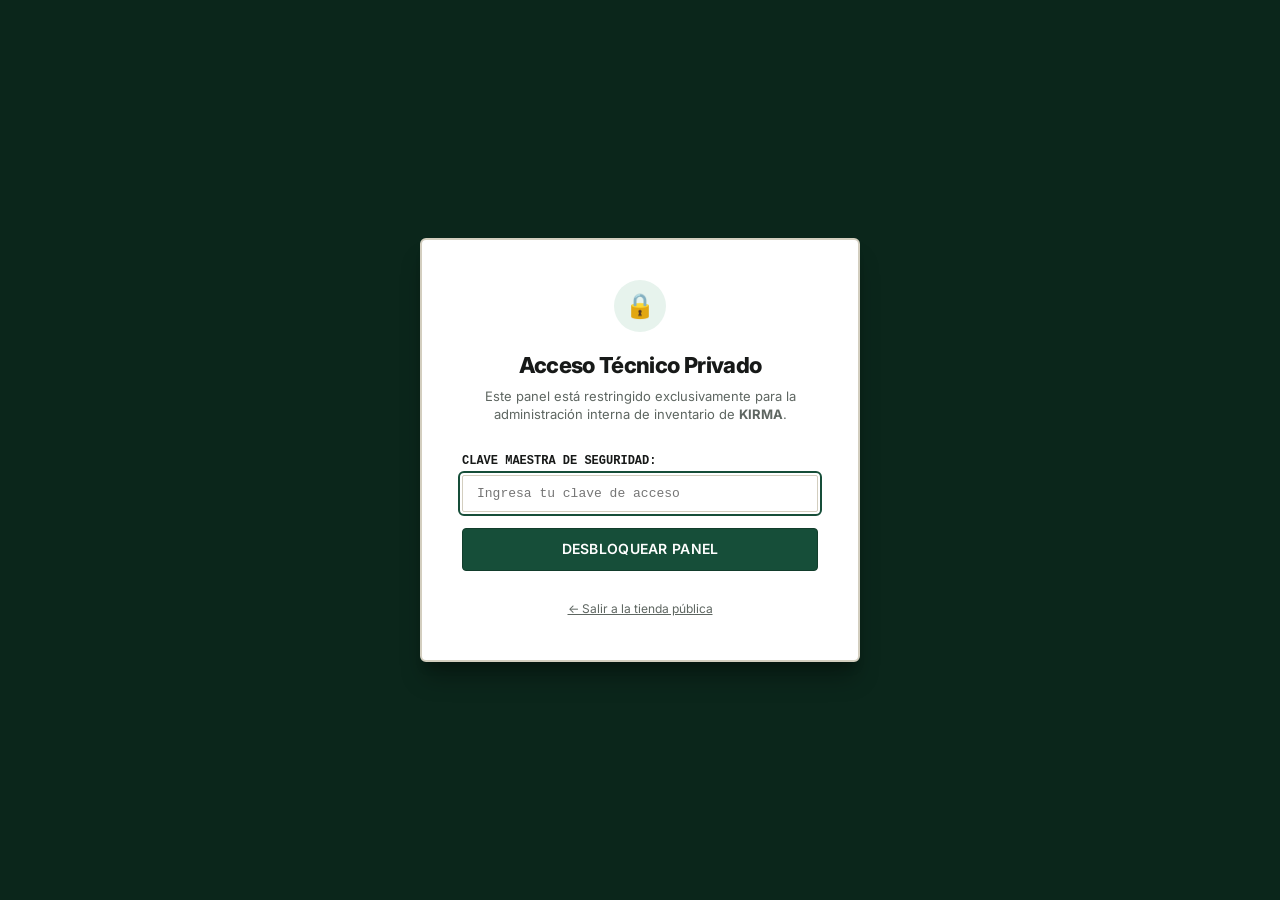
==== admin.html @ af5e5311 "Initial commit" ====
<!DOCTYPE html>
<html lang="es">
<head>
  <meta charset="UTF-8">
  <meta name="viewport" content="width=device-width, initial-scale=1.0">
  <title>KIRMA | Acceso Privado — Módulo de Administración</title>
  <meta name="robots" content="noindex, nofollow, noarchive, nosnippet">

  <!-- Hojas de Estilo Base y Admin -->
  <link rel="stylesheet" href="css/variables.css">
  <link rel="stylesheet" href="css/base.css">
  <link rel="stylesheet" href="css/components.css">
  <link rel="stylesheet" href="css/admin.css">

  <!-- Tipografía -->
  <link rel="preconnect" href="https://fonts.googleapis.com">
  <link rel="preconnect" href="https://fonts.gstatic.com" crossorigin>
  <link href="https://fonts.googleapis.com/css2?family=Inter:wght@400;500;600;700;800&family=Space+Mono:wght@400;700&display=swap" rel="stylesheet">
</head>
<body>

  <!-- BARRERA DE SEGURIDAD / LOGIN PRIVADO (BLOQUEA LA PANTALLA SI NO HAY SESIÓN) -->
  <div id="auth-gate-overlay" class="auth-overlay">
    <div class="auth-card">
      <div class="auth-lock-icon">🔒</div>
      <h1 class="auth-title">Acceso Técnico Privado</h1>
      <p class="auth-subtitle">
        Este panel está restringido exclusivamente para la administración interna de inventario de <strong>KIRMA</strong>.
      </p>

      <div id="auth-error-msg" class="auth-error">
        Contraseña incorrecta. Acceso no autorizado.
      </div>

      <form id="auth-form" class="auth-form" onsubmit="return false;">
        <div>
          <label class="input-label" for="admin-password-input">Clave Maestra de Seguridad:</label>
          <input type="password" id="admin-password-input" class="input-text" placeholder="Ingresa tu clave de acceso" autofocus autocomplete="current-password" required>
        </div>
        <button type="submit" class="btn btn-primary" id="btn-submit-auth" style="width: 100%;">
          DESBLOQUEAR PANEL
        </button>
        <div style="text-align: center; margin-top: 0.5rem;">
          <a href="index.html" style="font-size: 0.75rem; color: var(--kirma-text-muted); text-decoration: underline;">
            ← Salir a la tienda pública
          </a>
        </div>
      </form>
    </div>
  </div>

  <!-- CONTENIDO DEL PANEL ADMIN (OCULTO HASTA AUTENTICARSE) -->
  <div id="admin-app-container" style="display: none;">

    <!-- Header de Administración -->
    <header class="admin-header">
      <div class="container admin-nav-bar">
        <div style="display: flex; align-items: baseline; gap: 12px;">
          <span class="brand-logo" style="color: #ffffff;">KIRMA</span>
          <span class="admin-badge">PANEL TÉCNICO PRIVADO • LABORATORIO</span>
        </div>
        <div style="display: flex; gap: 0.75rem; align-items: center;">
          <button class="btn btn-secondary btn-sm" id="btn-change-pwd" style="background: rgba(255,255,255,0.1); color: #fff; border-color: rgba(255,255,255,0.25);">
            🔑 Cambiar Contraseña
          </button>
          <button class="btn btn-secondary btn-sm" id="btn-logout" style="background: #ef4444; color: #fff; border-color: #dc2626;">
            Cerrar Sesión ✕
          </button>
          <a href="index.html" class="btn btn-secondary btn-sm" style="background: rgba(255,255,255,0.1); color: #fff; border-color: rgba(255,255,255,0.25);">
            Ver Tienda ↗
          </a>
        </div>
      </div>
    </header>

    <main class="container admin-main">

      <!-- SECCIÓN 1: INGESTA CON IA DE LISTA EN JPG / TEXTO -->
      <section class="admin-card">
        <div class="admin-card-header">
          <div>
            <h2 class="admin-card-title">
              <span>📷</span> Ingesta y Análisis Inteligente de Listas en JPG / PNG
            </h2>
            <p style="color: var(--kirma-text-muted); font-size: 0.875rem; margin-top: 4px;">
              Sube o arrastra una fotografía de una lista de lotes, hoja de cálculo impresa o catálogo de proveedor. La IA leerá las columnas, extraerá especificaciones y generará las imágenes técnicas del equipo por referencia.
            </p>
          </div>
          <span class="badge badge-disponible">MOTOR ACTIVO</span>
        </div>

        <!-- Zona de Arrastre de Imagen -->
        <div class="dropzone-box" id="dropzone">
          <input type="file" id="file-input" accept="image/jpeg,image/png,image/webp" style="display: none;">
          <span class="dropzone-icon">📥</span>
          <p style="font-weight: 700; color: var(--kirma-text-main); margin-bottom: 4px;">
            Haz clic o arrastra aquí tu lista en JPG / PNG
          </p>
          <p style="font-size: 0.8125rem; color: var(--kirma-text-muted);">
            Soporta listas de inventario, facturas de lote y planillas de especificaciones
          </p>
        </div>

        <!-- Previsualización de la Imagen Cargada -->
        <div id="preview-wrapper" class="preview-container" style="display: none;">
          <div class="preview-image-box">
            <img id="image-preview" src="" alt="Vista previa de lista JPG">
          </div>
          <div style="flex-grow: 1;">
            <div style="font-family: var(--font-mono); font-size: 0.75rem; color: var(--kirma-green-700); font-weight: bold;">
              IMAGEN CARGADA CORRECTAMENTE
            </div>
            <p id="image-meta" style="font-size: 0.8125rem; color: var(--kirma-text-muted); margin-top: 4px;"></p>

            <!-- Configuración de API Key de Gemini opcional -->
            <div class="ai-config-grid">
              <div>
                <label class="input-label" for="gemini-api-key">API Key de Google Gemini (Opcional):</label>
                <input type="password" id="gemini-api-key" class="input-text" placeholder="AIzaSy... (para visión Gemini en vivo)">
                <span style="font-size: 0.6875rem; color: var(--kirma-text-muted); display: block; margin-top: 4px;">
                  Se guarda localmente en tu navegador. Si no tienes una, el sistema usará el motor de extracción estructurado integrado.
                </span>
              </div>
              <div>
                <label class="input-label">Modo de Procesamiento:</label>
                <select id="ai-mode" class="input-text" style="cursor: pointer;">
                  <option value="gemini">Gemini Multimodal Vision (Recomendado)</option>
                  <option value="local">Parser Estructurado de Hardware (Sin API Key)</option>
                </select>
                <span style="font-size: 0.6875rem; color: var(--kirma-text-muted); display: block; margin-top: 4px;">
                  Puedes cambiar el modo si deseas procesar sin conexión a la API.
                </span>
              </div>
            </div>

            <div style="margin-top: 1rem; display: flex; gap: 0.75rem; align-items: center;">
              <button class="btn btn-primary" id="btn-process-image">
                ⚡ Analizar Lista y Extraer Equipos
              </button>
              <button class="btn btn-secondary" id="btn-remove-image">
                Cambiar Imagen
              </button>
            </div>

            <!-- Indicador de Estado -->
            <div id="processing-status" style="display: none;"></div>
          </div>
        </div>

        <!-- O pegar texto manualmente si ya se tiene transcrito -->
        <details style="margin-top: 1.5rem; border-top: 1px dashed var(--kirma-border-main); padding-top: 1rem;">
          <summary style="font-family: var(--font-mono); font-size: 0.8125rem; color: var(--kirma-text-muted); cursor: pointer;">
            ¿Prefieres pegar la lista como texto o tabla? Haz clic aquí
          </summary>
          <div style="margin-top: 0.75rem;">
            <textarea id="manual-text-input" class="input-text" rows="5" placeholder="Ejemplo:
Dell Latitude 5420 / i5-1135G7 / 16GB / 512 SSD / 14 FHD / $1.890.000 / Grado A
Lenovo ThinkPad T14 / Ryzen 5 PRO / 16GB / 512 SSD / 14 FHD / $2.150.000 / Grado A"></textarea>
            <button class="btn btn-secondary btn-sm" id="btn-process-text" style="margin-top: 0.5rem;">
              Analizar Texto Pegado
            </button>
          </div>
        </details>
      </section>

      <!-- SECCIÓN 2: TABLA DE REVISIÓN (STAGING) Y GENERACIÓN VISUAL -->
      <section class="admin-card" id="staging-section" style="display: none;">
        <div class="admin-card-header">
          <div>
            <h2 class="admin-card-title">
              <span>🛠️</span> Equipos Detectados para Revisión y Generación Visual
            </h2>
            <p style="color: var(--kirma-text-muted); font-size: 0.875rem; margin-top: 4px;">
              Revisa o edita los datos extraídos de la JPG. El sistema ya ha generado los diagramas técnicos en 4 vistas correspondientes a cada referencia.
            </p>
          </div>
          <div style="display: flex; gap: 0.5rem;">
            <button class="btn btn-secondary btn-sm" id="btn-add-manual-row">+ Agregar Fila Manual</button>
          </div>
        </div>

        <div class="staging-table-container">
          <table class="staging-table">
            <thead>
              <tr>
                <th style="width: 70px;">VISTA</th>
                <th style="width: 100px;">TAG</th>
                <th style="width: 90px;">MARCA</th>
                <th style="width: 140px;">MODELO</th>
                <th style="width: 150px;">PROCESADOR</th>
                <th style="width: 90px;">RAM</th>
                <th style="width: 100px;">DISCO</th>
                <th style="width: 110px;">PANTALLA</th>
                <th style="width: 120px;">PRECIO COP</th>
                <th style="width: 100px;">ESTADO</th>
                <th style="width: 80px;">BATERÍA</th>
                <th style="width: 40px;"></th>
              </tr>
            </thead>
            <tbody id="staging-tbody">
              <!-- Filas generadas dinámicamente -->
            </tbody>
          </table>
        </div>

        <!-- Barra de Acciones de Publicación -->
        <div style="margin-top: 1.5rem; padding-top: 1.25rem; border-top: 1px solid var(--kirma-border-subtle); display: flex; justify-content: space-between; align-items: center; flex-wrap: wrap; gap: 1rem;">
          <div style="font-family: var(--font-mono); font-size: 0.8125rem; color: var(--kirma-text-muted);">
            <span id="staging-count">0</span> equipos listos para ingresar al catálogo.
          </div>
          <div style="display: flex; gap: 0.75rem;">
            <button class="btn btn-secondary" id="btn-download-code">
              💾 Descargar inventory.js Actualizado
            </button>
            <button class="btn btn-primary" id="btn-publish-live">
              🚀 APROBAR Y PUBLICAR AL CATÁLOGO EN VIVO
            </button>
          </div>
        </div>
      </section>

      <!-- SECCIÓN 3: GESTIÓN DEL CATÁLOGO ACTUALMENTE ACTIVO -->
      <section class="admin-card">
        <div class="admin-card-header">
          <div>
            <h2 class="admin-card-title">
              <span>📦</span> Inventario Activo en Tienda
            </h2>
            <p style="color: var(--kirma-text-muted); font-size: 0.875rem; margin-top: 4px;">
              Consulta las unidades actualmente visibles para tus clientes en Armenia, Quindío y toda Colombia.
            </p>
          </div>
          <button class="btn btn-secondary btn-sm" id="btn-reset-to-defaults" style="color: #ef4444; border-color: #fca5a5;">
            Restablecer al Catálogo Base
          </button>
        </div>

        <div id="live-inventory-container" class="staging-table-container">
          <!-- Renderizado dinámicamente -->
        </div>
      </section>

    </main>

  </div>

  <!-- MODAL: CAMBIAR CONTRASEÑA MAESTRA -->
  <div class="modal-backdrop" id="pwd-change-modal" role="dialog" aria-modal="true" aria-labelledby="modal-pwd-title">
    <div class="modal-dialog" style="max-width: 440px;">
      <button class="modal-close-btn" id="btn-close-pwd-modal" aria-label="Cerrar modal">✕</button>
      <div style="padding: 1.5rem;">
        <h3 id="modal-pwd-title" style="font-size: 1.25rem; font-weight: 800; margin-bottom: 0.5rem;">Cambiar Clave Maestra</h3>
        <p style="font-size: 0.8125rem; color: var(--kirma-text-muted); margin-bottom: 1.25rem;">
          Define una nueva contraseña segura para el acceso al laboratorio administrativo.
        </p>

        <form id="change-pwd-form" onsubmit="return false;">
          <div style="margin-bottom: 1rem;">
            <label class="input-label" for="new-pwd-input">Nueva Contraseña:</label>
            <input type="password" id="new-pwd-input" class="input-text" placeholder="Mínimo 6 caracteres" required>
          </div>
          <div style="margin-bottom: 1.5rem;">
            <label class="input-label" for="confirm-pwd-input">Confirmar Nueva Contraseña:</label>
            <input type="password" id="confirm-pwd-input" class="input-text" placeholder="Repite la contraseña" required>
          </div>
          <button type="submit" class="btn btn-primary" id="btn-save-new-pwd" style="width: 100%;">
            GUARDAR NUEVA CONTRASEÑA
          </button>
        </form>
      </div>
    </div>
  </div>

  <!-- Script Modular del Módulo Admin con Seguridad Criptográfica -->
  <script type="module" src="js/admin.js"></script>
</body>
</html>
---- css/variables.css ----
/**
 * KIRMA — Tecnología que renace.
 * Sistema de Variables de Diseño (Design Tokens).
 * Paleta sobria: Verde KIRMA, Marrón/Tierra, Blanco/Crema, Carbón.
 */

:root {
  /* Verde KIRMA (Identidad, acentos y señalización clave) */
  --kirma-green-900: #0b261b;
  --kirma-green-800: #123d2c;
  --kirma-green-700: #164e39; /* Verde KIRMA Principal */
  --kirma-green-600: #1f6b4e;
  --kirma-green-500: #2a8a65;
  --kirma-green-400: #42a980;
  --kirma-green-100: #e7f3ed;
  --kirma-green-50:  #f2f8f5;

  /* Marrón / Tierra (Durabilidad, materia, tags de inventario) */
  --kirma-earth-900: #3b2413;
  --kirma-earth-800: #52331b;
  --kirma-earth-700: #6e4626; /* Tierra KIRMA */
  --kirma-earth-600: #8b5b33;
  --kirma-earth-500: #ab7345;
  --kirma-earth-100: #f4ece4;
  --kirma-earth-50:  #faf6f2;

  /* Blanco / Crema (Fondos principales y texturas de papel técnico) */
  --kirma-bg-main:    #fbfbfa; /* Blanco roto editorial */
  --kirma-bg-surface: #ffffff; /* Blanco puro para tarjetas */
  --kirma-bg-cream:   #f4f1ea; /* Crema suave para bloques */
  --kirma-bg-subtle:  #eae6dc; /* Crema más oscuro para contraste */

  /* Carbón / Negro Suave (Texto legible y contraste) */
  --kirma-text-main:   #171918; /* Carbón profundo */
  --kirma-text-body:   #2e3330; /* Texto de párrafo descansado */
  --kirma-text-muted:  #5e6661; /* Texto secundario */
  --kirma-text-subtle: #87918b; /* Placeholders y anotaciones */

  /* Bordes y Líneas Técnicas */
  --kirma-border-subtle: #e5e1d7;
  --kirma-border-main:   #d3cebf;
  --kirma-border-dark:   #9ea39d;
  --kirma-border-green:  #164e39;

  /* WhatsApp Oficial */
  --color-whatsapp: #25d366;
  --color-whatsapp-dark: #128c7e;
  --color-whatsapp-hover: #1ebd5a;

  /* Tipografías */
  --font-sans: "Inter", -apple-system, BlinkMacSystemFont, "Segoe UI", Roboto, "Helvetica Neue", Arial, sans-serif;
  --font-mono: "SF Mono", "Cascadia Code", "Roboto Mono", "Courier New", monospace;
  --font-editorial: "Newsreader", "Charter", "Georgia", serif;

  /* Sombras sobrias y sutiles (sin excesos) */
  --shadow-sm: 0 1px 2px rgba(23, 25, 24, 0.04), 0 1px 3px rgba(23, 25, 24, 0.06);
  --shadow-md: 0 4px 6px -1px rgba(23, 25, 24, 0.06), 0 2px 4px -1px rgba(23, 25, 24, 0.04);
  --shadow-lg: 0 10px 15px -3px rgba(23, 25, 24, 0.08), 0 4px 6px -2px rgba(23, 25, 24, 0.04);

  /* Radios de borde (sobrios, industriales, nada hiper-redondeado) */
  --radius-xs: 2px;
  --radius-sm: 4px;
  --radius-md: 6px;
  --radius-lg: 8px;

  /* Transiciones precisas */
  --transition-fast: 150ms cubic-bezier(0.4, 0, 0.2, 1);
  --transition-normal: 250ms cubic-bezier(0.4, 0, 0.2, 1);
}
---- css/base.css ----
/**
 * KIRMA — Estilos Base y Tipografía Editorial.
 */

*, *::before, *::after {
  box-sizing: border-box;
  margin: 0;
  padding: 0;
}

html {
  font-size: 16px;
  scroll-behavior: smooth;
  text-rendering: optimizeLegibility;
  -webkit-font-smoothing: antialiased;
  -moz-osx-font-smoothing: grayscale;
}

body {
  font-family: var(--font-sans);
  color: var(--kirma-text-body);
  background-color: var(--kirma-bg-main);
  line-height: 1.6;
  min-height: 100vh;
  display: flex;
  flex-direction: column;
}

/* Enlace de accesibilidad para saltar al contenido principal */
.skip-to-content {
  position: absolute;
  top: -40px;
  left: 20px;
  background: var(--kirma-green-700);
  color: #ffffff;
  padding: 8px 16px;
  z-index: 9999;
  text-decoration: none;
  font-weight: 600;
  font-size: 0.875rem;
  border-radius: var(--radius-sm);
  transition: top var(--transition-fast);
}

.skip-to-content:focus {
  top: 10px;
  outline: 3px solid var(--kirma-earth-500);
}

/* Tipografía de Encabezados */
h1, h2, h3, h4, h5, h6 {
  color: var(--kirma-text-main);
  font-weight: 700;
  line-height: 1.25;
  letter-spacing: -0.02em;
}

h1 {
  font-size: 2.5rem;
  font-weight: 800;
  letter-spacing: -0.03em;
}

h2 {
  font-size: 1.875rem;
  font-weight: 700;
  margin-bottom: 0.75rem;
}

h3 {
  font-size: 1.375rem;
  font-weight: 600;
  margin-bottom: 0.5rem;
}

p {
  margin-bottom: 1rem;
}

p:last-child {
  margin-bottom: 0;
}

a {
  color: var(--kirma-green-700);
  text-decoration: none;
  transition: color var(--transition-fast);
}

a:hover {
  color: var(--kirma-green-500);
}

a:focus-visible, button:focus-visible, input:focus-visible, select:focus-visible, textarea:focus-visible {
  outline: 2px solid var(--kirma-green-700);
  outline-offset: 2px;
}

img, svg {
  display: block;
  max-width: 100%;
}

/* Contenedores */
.container {
  width: 100%;
  max-width: 1240px;
  margin-left: auto;
  margin-right: auto;
  padding-left: 1.5rem;
  padding-right: 1.5rem;
}

.container-narrow {
  max-width: 960px;
}

.container-tight {
  max-width: 760px;
}

/* Utilidades Tipográficas y Tags Técnicos */
.font-mono {
  font-family: var(--font-mono);
}

.tag-label {
  font-family: var(--font-mono);
  font-size: 0.75rem;
  text-transform: uppercase;
  letter-spacing: 0.08em;
  font-weight: 600;
  color: var(--kirma-text-muted);
}

.section-tag {
  display: inline-flex;
  align-items: center;
  gap: 6px;
  background-color: var(--kirma-bg-cream);
  color: var(--kirma-earth-800);
  border: 1px solid var(--kirma-border-main);
  padding: 4px 10px;
  font-family: var(--font-mono);
  font-size: 0.75rem;
  font-weight: 600;
  letter-spacing: 0.06em;
  text-transform: uppercase;
  border-radius: var(--radius-xs);
  margin-bottom: 1rem;
}

.section-tag::before {
  content: "";
  display: inline-block;
  width: 6px;
  height: 6px;
  background-color: var(--kirma-green-700);
  border-radius: 50%;
}

.section-header {
  margin-bottom: 2.5rem;
}

.section-subtitle {
  font-size: 1.125rem;
  color: var(--kirma-text-muted);
  max-width: 680px;
  line-height: 1.5;
}
---- css/components.css ----
/**
 * KIRMA — Componentes de Diseño.
 * Botones, Ficha KIRMA, Kirma Check, Badges, Modales y Comparador.
 */

/* Botones Principales */
.btn {
  display: inline-flex;
  align-items: center;
  justify-content: center;
  gap: 8px;
  padding: 0.75rem 1.5rem;
  font-family: var(--font-sans);
  font-size: 0.875rem;
  font-weight: 600;
  letter-spacing: 0.02em;
  text-transform: uppercase;
  border-radius: var(--radius-sm);
  cursor: pointer;
  border: 1px solid transparent;
  transition: all var(--transition-fast);
  text-decoration: none;
  line-height: 1.2;
}

.btn-sm {
  padding: 0.5rem 1rem;
  font-size: 0.8125rem;
}

.btn-lg {
  padding: 0.875rem 2rem;
  font-size: 0.9375rem;
}

.btn-primary {
  background-color: var(--kirma-green-700);
  color: #ffffff;
  border-color: var(--kirma-green-800);
}

.btn-primary:hover {
  background-color: var(--kirma-green-600);
  color: #ffffff;
}

.btn-secondary {
  background-color: var(--kirma-bg-surface);
  color: var(--kirma-text-main);
  border-color: var(--kirma-border-main);
}

.btn-secondary:hover {
  background-color: var(--kirma-bg-cream);
  border-color: var(--kirma-border-dark);
}

.btn-earth {
  background-color: var(--kirma-earth-700);
  color: #ffffff;
  border-color: var(--kirma-earth-800);
}

.btn-earth:hover {
  background-color: var(--kirma-earth-600);
  color: #ffffff;
}

.btn-whatsapp {
  background-color: var(--color-whatsapp);
  color: #0b261b;
  border-color: rgba(0, 0, 0, 0.1);
  font-weight: 700;
}

.btn-whatsapp:hover {
  background-color: var(--color-whatsapp-hover);
  color: #0b261b;
  box-shadow: 0 4px 12px rgba(37, 211, 102, 0.25);
}

/* Badges de Disponibilidad y Estado */
.badge {
  display: inline-flex;
  align-items: center;
  gap: 5px;
  padding: 3px 8px;
  font-family: var(--font-mono);
  font-size: 0.6875rem;
  font-weight: 700;
  letter-spacing: 0.04em;
  text-transform: uppercase;
  border-radius: var(--radius-xs);
  border: 1px solid transparent;
}

.badge-disponible {
  background-color: var(--kirma-green-100);
  color: var(--kirma-green-800);
  border-color: rgba(22, 78, 57, 0.2);
}

.badge-disponible::before {
  content: "";
  display: inline-block;
  width: 6px;
  height: 6px;
  background-color: var(--kirma-green-600);
  border-radius: 50%;
}

.badge-ultimas {
  background-color: #fef3c7;
  color: #92400e;
  border-color: #fde68a;
}

.badge-ultimas::before {
  content: "";
  display: inline-block;
  width: 6px;
  height: 6px;
  background-color: #d97706;
  border-radius: 50%;
}

.badge-agotado {
  background-color: #f3f4f6;
  color: #4b5563;
  border-color: #e5e7eb;
}

.badge-grado {
  background-color: var(--kirma-bg-cream);
  color: var(--kirma-earth-800);
  border-color: var(--kirma-border-main);
  font-weight: 600;
}

/* Asset Tag Nomenclador */
.asset-tag {
  font-family: var(--font-mono);
  font-size: 0.8125rem;
  font-weight: 700;
  letter-spacing: 0.08em;
  color: var(--kirma-green-700);
  background-color: var(--kirma-green-50);
  border: 1px dashed var(--kirma-green-700);
  padding: 3px 8px;
  border-radius: var(--radius-xs);
  display: inline-flex;
  align-items: center;
  gap: 6px;
}

/* Tarjeta de Producto en Catálogo */
.product-card {
  background: var(--kirma-bg-surface);
  border: 1px solid var(--kirma-border-subtle);
  border-radius: var(--radius-md);
  overflow: hidden;
  display: flex;
  flex-direction: column;
  transition: border-color var(--transition-fast), box-shadow var(--transition-fast);
  position: relative;
}

.product-card:hover {
  border-color: var(--kirma-border-dark);
  box-shadow: var(--shadow-md);
}

.product-card-header {
  padding: 1rem 1.25rem;
  border-bottom: 1px solid var(--kirma-border-subtle);
  background: var(--kirma-bg-main);
  display: flex;
  justify-content: space-between;
  align-items: center;
}

.product-card-visual {
  padding: 1.5rem;
  background: #fdfdfc;
  display: flex;
  align-items: center;
  justify-content: center;
  min-height: 200px;
  border-bottom: 1px solid var(--kirma-border-subtle);
  position: relative;
}

.product-card-visual img,
.product-card-visual svg {
  max-height: 160px;
  width: auto;
  object-fit: contain;
}

.product-card-body {
  padding: 1.25rem;
  display: flex;
  flex-direction: column;
  flex-grow: 1;
}

.product-card-title {
  font-size: 1.25rem;
  font-weight: 700;
  color: var(--kirma-text-main);
  margin-bottom: 0.25rem;
}

.product-card-subtitle {
  font-family: var(--font-mono);
  font-size: 0.75rem;
  color: var(--kirma-text-muted);
  margin-bottom: 1rem;
}

/* Grilla de Especificaciones en Tarjeta */
.specs-grid {
  display: grid;
  grid-template-columns: repeat(2, 1fr);
  gap: 0.5rem;
  background: var(--kirma-bg-cream);
  padding: 0.875rem;
  border-radius: var(--radius-sm);
  border: 1px solid var(--kirma-border-subtle);
  margin-bottom: 1rem;
}

.spec-item {
  display: flex;
  flex-direction: column;
}

.spec-key {
  font-family: var(--font-mono);
  font-size: 0.6875rem;
  text-transform: uppercase;
  color: var(--kirma-text-muted);
  letter-spacing: 0.04em;
}

.spec-val {
  font-size: 0.8125rem;
  font-weight: 600;
  color: var(--kirma-text-main);
}

.product-card-condition {
  font-size: 0.8125rem;
  color: var(--kirma-text-muted);
  line-height: 1.4;
  margin-bottom: 1rem;
  background: var(--kirma-bg-main);
  padding: 0.625rem 0.75rem;
  border-left: 2px solid var(--kirma-earth-600);
  border-radius: 0 var(--radius-xs) var(--radius-xs) 0;
}

.product-card-pricing {
  margin-top: auto;
  padding-top: 1rem;
  border-top: 1px solid var(--kirma-border-subtle);
  display: flex;
  align-items: baseline;
  justify-content: space-between;
  margin-bottom: 1rem;
}

.price-label {
  font-family: var(--font-mono);
  font-size: 0.6875rem;
  text-transform: uppercase;
  color: var(--kirma-text-muted);
}

.price-amount {
  font-size: 1.5rem;
  font-weight: 800;
  color: var(--kirma-text-main);
  font-feature-settings: "tnum";
}

.product-card-actions {
  display: grid;
  grid-template-columns: 1fr auto;
  gap: 0.5rem;
}

/* Botón Comparar Checkbox en Tarjeta */
.btn-compare-toggle {
  background: var(--kirma-bg-main);
  border: 1px solid var(--kirma-border-main);
  padding: 0.625rem;
  border-radius: var(--radius-sm);
  cursor: pointer;
  display: flex;
  align-items: center;
  justify-content: center;
  color: var(--kirma-text-muted);
  transition: all var(--transition-fast);
}

.btn-compare-toggle:hover {
  background: var(--kirma-bg-cream);
  color: var(--kirma-text-main);
}

.btn-compare-toggle.active {
  background: var(--kirma-green-100);
  border-color: var(--kirma-green-700);
  color: var(--kirma-green-700);
}

/* Componente Destacado: FICHA KIRMA (Asset Card) */
.ficha-kirma-container {
  background: var(--kirma-bg-surface);
  border: 2px solid var(--kirma-border-main);
  border-radius: var(--radius-md);
  position: relative;
  overflow: hidden;
}

.ficha-header-bar {
  background: var(--kirma-green-900);
  color: #ffffff;
  padding: 1rem 1.5rem;
  display: flex;
  justify-content: space-between;
  align-items: center;
  border-bottom: 2px solid var(--kirma-green-700);
}

.ficha-brand-tag {
  font-family: var(--font-mono);
  font-size: 0.875rem;
  font-weight: 700;
  letter-spacing: 0.1em;
  color: var(--kirma-green-400);
}

.ficha-title-block {
  padding: 1.5rem;
  background: var(--kirma-bg-main);
  border-bottom: 1px solid var(--kirma-border-main);
}

.ficha-model {
  font-size: 1.75rem;
  font-weight: 800;
  color: var(--kirma-text-main);
  margin-bottom: 0.25rem;
}

.ficha-meta {
  display: flex;
  flex-wrap: wrap;
  gap: 1rem;
  font-family: var(--font-mono);
  font-size: 0.8125rem;
  color: var(--kirma-text-muted);
}

/* Componente KIRMA CHECK */
.kirma-check-box {
  background: var(--kirma-bg-surface);
  border: 1px solid var(--kirma-border-main);
  border-radius: var(--radius-sm);
  padding: 1.25rem;
  margin-top: 1.5rem;
}

.kirma-check-header {
  display: flex;
  align-items: center;
  justify-content: space-between;
  margin-bottom: 1rem;
  padding-bottom: 0.5rem;
  border-bottom: 1px dashed var(--kirma-border-main);
}

.kirma-check-title {
  font-family: var(--font-mono);
  font-size: 0.875rem;
  font-weight: 700;
  letter-spacing: 0.06em;
  color: var(--kirma-green-700);
  display: flex;
  align-items: center;
  gap: 6px;
}

.kirma-check-disclaimer {
  font-size: 0.75rem;
  color: var(--kirma-text-muted);
  font-style: italic;
}

.kirma-check-grid {
  display: grid;
  grid-template-columns: repeat(auto-fit, minmax(280px, 1fr));
  gap: 0.75rem;
}

.check-item {
  display: flex;
  align-items: flex-start;
  gap: 8px;
  background: var(--kirma-bg-main);
  padding: 0.5rem 0.75rem;
  border-radius: var(--radius-xs);
  border: 1px solid var(--kirma-border-subtle);
  font-size: 0.8125rem;
}

.check-icon {
  color: var(--kirma-green-600);
  font-weight: 800;
  font-size: 0.875rem;
  flex-shrink: 0;
  margin-top: 1px;
}

.check-text strong {
  color: var(--kirma-text-main);
  display: block;
}

.check-text span {
  color: var(--kirma-text-muted);
  font-size: 0.75rem;
}

/* Modal y Drawers */
.modal-backdrop {
  position: fixed;
  top: 0;
  left: 0;
  width: 100vw;
  height: 100vh;
  background: rgba(17, 25, 21, 0.6);
  backdrop-filter: blur(2px);
  z-index: 9000;
  display: flex;
  align-items: center;
  justify-content: center;
  padding: 1.5rem;
  opacity: 0;
  pointer-events: none;
  transition: opacity var(--transition-fast);
}

.modal-backdrop.open {
  opacity: 1;
  pointer-events: auto;
}

.modal-dialog {
  background: var(--kirma-bg-surface);
  border: 1px solid var(--kirma-border-main);
  border-radius: var(--radius-md);
  width: 100%;
  max-width: 900px;
  max-height: 90vh;
  overflow-y: auto;
  box-shadow: var(--shadow-lg);
  transform: translateY(12px);
  transition: transform var(--transition-fast);
  position: relative;
}

.modal-backdrop.open .modal-dialog {
  transform: translateY(0);
}

.modal-close-btn {
  position: absolute;
  top: 1rem;
  right: 1rem;
  width: 32px;
  height: 32px;
  border-radius: 50%;
  border: 1px solid var(--kirma-border-main);
  background: var(--kirma-bg-surface);
  display: flex;
  align-items: center;
  justify-content: center;
  cursor: pointer;
  font-weight: 700;
  color: var(--kirma-text-muted);
  transition: all var(--transition-fast);
  z-index: 10;
}

.modal-close-btn:hover {
  background: var(--kirma-bg-cream);
  color: var(--kirma-text-main);
}

/* Barra Flotante de Comparación */
.compare-drawer {
  position: fixed;
  bottom: 0;
  left: 0;
  width: 100%;
  background: var(--kirma-green-900);
  color: #ffffff;
  padding: 0.875rem 1.5rem;
  box-shadow: 0 -4px 16px rgba(0, 0, 0, 0.15);
  z-index: 8000;
  display: flex;
  align-items: center;
  justify-content: space-between;
  transform: translateY(100%);
  transition: transform var(--transition-normal);
}

.compare-drawer.visible {
  transform: translateY(0);
}

.compare-drawer-content {
  display: flex;
  align-items: center;
  gap: 1.5rem;
}

.compare-slots {
  display: flex;
  gap: 0.75rem;
}

.compare-chip {
  background: rgba(255, 255, 255, 0.1);
  border: 1px solid rgba(255, 255, 255, 0.2);
  padding: 4px 10px;
  border-radius: var(--radius-sm);
  font-family: var(--font-mono);
  font-size: 0.75rem;
  display: flex;
  align-items: center;
  gap: 6px;
}

.compare-chip-remove {
  cursor: pointer;
  opacity: 0.7;
  font-weight: bold;
}

.compare-chip-remove:hover {
  opacity: 1;
}

/* Acordeón de FAQ */
.faq-accordion {
  border: 1px solid var(--kirma-border-main);
  border-radius: var(--radius-md);
  overflow: hidden;
  background: var(--kirma-bg-surface);
}

.faq-item {
  border-bottom: 1px solid var(--kirma-border-subtle);
}

.faq-item:last-child {
  border-bottom: none;
}

.faq-trigger {
  width: 100%;
  text-align: left;
  padding: 1.25rem 1.5rem;
  background: transparent;
  border: none;
  font-family: var(--font-sans);
  font-size: 1.0625rem;
  font-weight: 600;
  color: var(--kirma-text-main);
  display: flex;
  justify-content: space-between;
  align-items: center;
  cursor: pointer;
  transition: background-color var(--transition-fast);
}

.faq-trigger:hover {
  background-color: var(--kirma-bg-main);
}

.faq-icon {
  font-family: var(--font-mono);
  font-size: 1.25rem;
  color: var(--kirma-green-700);
  transition: transform var(--transition-fast);
}

.faq-item.open .faq-icon {
  transform: rotate(45deg);
}

.faq-content {
  padding: 0 1.5rem 1.25rem 1.5rem;
  color: var(--kirma-text-body);
  font-size: 0.9375rem;
  line-height: 1.6;
  display: none;
}

.faq-item.open .faq-content {
  display: block;
}
---- css/admin.css ----
/**
 * KIRMA — Estilos para el Módulo de Administración con IA.
 * Estética sobria, técnica y de laboratorio.
 */

.admin-header {
  background: var(--kirma-green-900);
  color: #ffffff;
  padding: 1rem 0;
  border-bottom: 2px solid var(--kirma-green-700);
}

.admin-nav-bar {
  display: flex;
  justify-content: space-between;
  align-items: center;
}

.admin-badge {
  background: var(--kirma-green-700);
  color: #a7f3d0;
  font-family: var(--font-mono);
  font-size: 0.75rem;
  font-weight: 700;
  padding: 3px 8px;
  border-radius: var(--radius-xs);
  letter-spacing: 0.08em;
  text-transform: uppercase;
}

.admin-main {
  padding: 2.5rem 0;
}

.admin-card {
  background: var(--kirma-bg-surface);
  border: 1px solid var(--kirma-border-main);
  border-radius: var(--radius-md);
  padding: 1.75rem;
  margin-bottom: 2rem;
  box-shadow: var(--shadow-sm);
}

.admin-card-header {
  display: flex;
  justify-content: space-between;
  align-items: flex-start;
  margin-bottom: 1.25rem;
  padding-bottom: 0.75rem;
  border-bottom: 1px solid var(--kirma-border-subtle);
}

.admin-card-title {
  font-size: 1.25rem;
  font-weight: 800;
  color: var(--kirma-text-main);
  display: flex;
  align-items: center;
  gap: 8px;
}

/* Zona de Arrastre Drag & Drop */
.dropzone-box {
  border: 2px dashed var(--kirma-border-main);
  background: var(--kirma-bg-main);
  border-radius: var(--radius-sm);
  padding: 2.5rem 1.5rem;
  text-align: center;
  cursor: pointer;
  transition: all var(--transition-fast);
  position: relative;
}

.dropzone-box:hover, .dropzone-box.dragover {
  border-color: var(--kirma-green-700);
  background: var(--kirma-green-50);
}

.dropzone-icon {
  font-size: 2.5rem;
  margin-bottom: 0.75rem;
  display: block;
}

.preview-container {
  display: flex;
  gap: 1.5rem;
  margin-top: 1.5rem;
  align-items: flex-start;
}

.preview-image-box {
  max-width: 400px;
  border: 1px solid var(--kirma-border-main);
  border-radius: var(--radius-sm);
  overflow: hidden;
  background: #000;
}

.preview-image-box img {
  width: 100%;
  height: auto;
  display: block;
}

/* Controles de Configuración de IA */
.ai-config-grid {
  display: grid;
  grid-template-columns: 1fr 1fr;
  gap: 1.25rem;
  margin-top: 1.25rem;
  padding: 1.25rem;
  background: var(--kirma-bg-cream);
  border-radius: var(--radius-sm);
  border: 1px solid var(--kirma-border-subtle);
}

.input-label {
  display: block;
  font-family: var(--font-mono);
  font-size: 0.75rem;
  font-weight: 700;
  color: var(--kirma-text-main);
  margin-bottom: 0.25rem;
  text-transform: uppercase;
}

.input-text {
  width: 100%;
  padding: 0.625rem 0.875rem;
  font-family: var(--font-mono);
  font-size: 0.8125rem;
  border: 1px solid var(--kirma-border-main);
  border-radius: var(--radius-xs);
  background: #ffffff;
}

/* Tabla de Staging / Equipos Detectados */
.staging-table-container {
  overflow-x: auto;
  margin-top: 1rem;
}

.staging-table {
  width: 100%;
  border-collapse: collapse;
  font-size: 0.8125rem;
}

.staging-table th {
  background: var(--kirma-bg-main);
  border-bottom: 2px solid var(--kirma-border-main);
  padding: 10px 8px;
  text-align: left;
  font-family: var(--font-mono);
  color: var(--kirma-text-muted);
  font-size: 0.6875rem;
  text-transform: uppercase;
  letter-spacing: 0.04em;
}

.staging-table td {
  border-bottom: 1px solid var(--kirma-border-subtle);
  padding: 8px;
  vertical-align: middle;
}

.staging-input {
  width: 100%;
  padding: 4px 6px;
  font-size: 0.8125rem;
  border: 1px solid var(--kirma-border-main);
  border-radius: var(--radius-xs);
  background: #ffffff;
}

.visual-preview-cell {
  width: 70px;
  text-align: center;
}

.visual-preview-cell svg {
  max-height: 45px;
  margin: 0 auto;
}

/* Estado de procesamiento */
.status-indicator {
  display: flex;
  align-items: center;
  gap: 8px;
  font-family: var(--font-mono);
  font-size: 0.8125rem;
  padding: 8px 12px;
  border-radius: var(--radius-xs);
  margin-top: 1rem;
}

.status-loading {
  background: #fef3c7;
  color: #92400e;
  border: 1px solid #fde68a;
}

.status-success {
  background: var(--kirma-green-100);
  color: var(--kirma-green-800);
  border: 1px solid rgba(22, 78, 57, 0.2);
}

.status-error {
  background: #fee2e2;
  color: #991b1b;
  border: 1px solid #fecaca;
}

/* Pantalla de Bloqueo / Autenticación Privada */
.auth-overlay {
  position: fixed;
  top: 0;
  left: 0;
  width: 100vw;
  height: 100vh;
  background: var(--kirma-green-900);
  display: flex;
  align-items: center;
  justify-content: center;
  padding: 1.5rem;
  z-index: 99999;
}

.auth-card {
  background: var(--kirma-bg-surface);
  border: 2px solid var(--kirma-border-main);
  border-radius: var(--radius-md);
  padding: 2.5rem;
  max-width: 440px;
  width: 100%;
  box-shadow: 0 20px 25px -5px rgba(0, 0, 0, 0.3), 0 10px 10px -5px rgba(0, 0, 0, 0.2);
  text-align: center;
}

.auth-lock-icon {
  width: 52px;
  height: 52px;
  background: var(--kirma-green-100);
  color: var(--kirma-green-800);
  border-radius: 50%;
  display: flex;
  align-items: center;
  justify-content: center;
  margin: 0 auto 1.25rem auto;
  font-size: 1.5rem;
}

.auth-title {
  font-size: 1.375rem;
  font-weight: 800;
  color: var(--kirma-text-main);
  margin-bottom: 0.5rem;
}

.auth-subtitle {
  font-size: 0.8125rem;
  color: var(--kirma-text-muted);
  margin-bottom: 1.75rem;
  line-height: 1.4;
}

.auth-form {
  display: flex;
  flex-direction: column;
  gap: 1rem;
  text-align: left;
}

.auth-error {
  background: #fee2e2;
  border: 1px solid #fecaca;
  color: #991b1b;
  padding: 8px 12px;
  font-size: 0.8125rem;
  border-radius: var(--radius-xs);
  display: none;
}
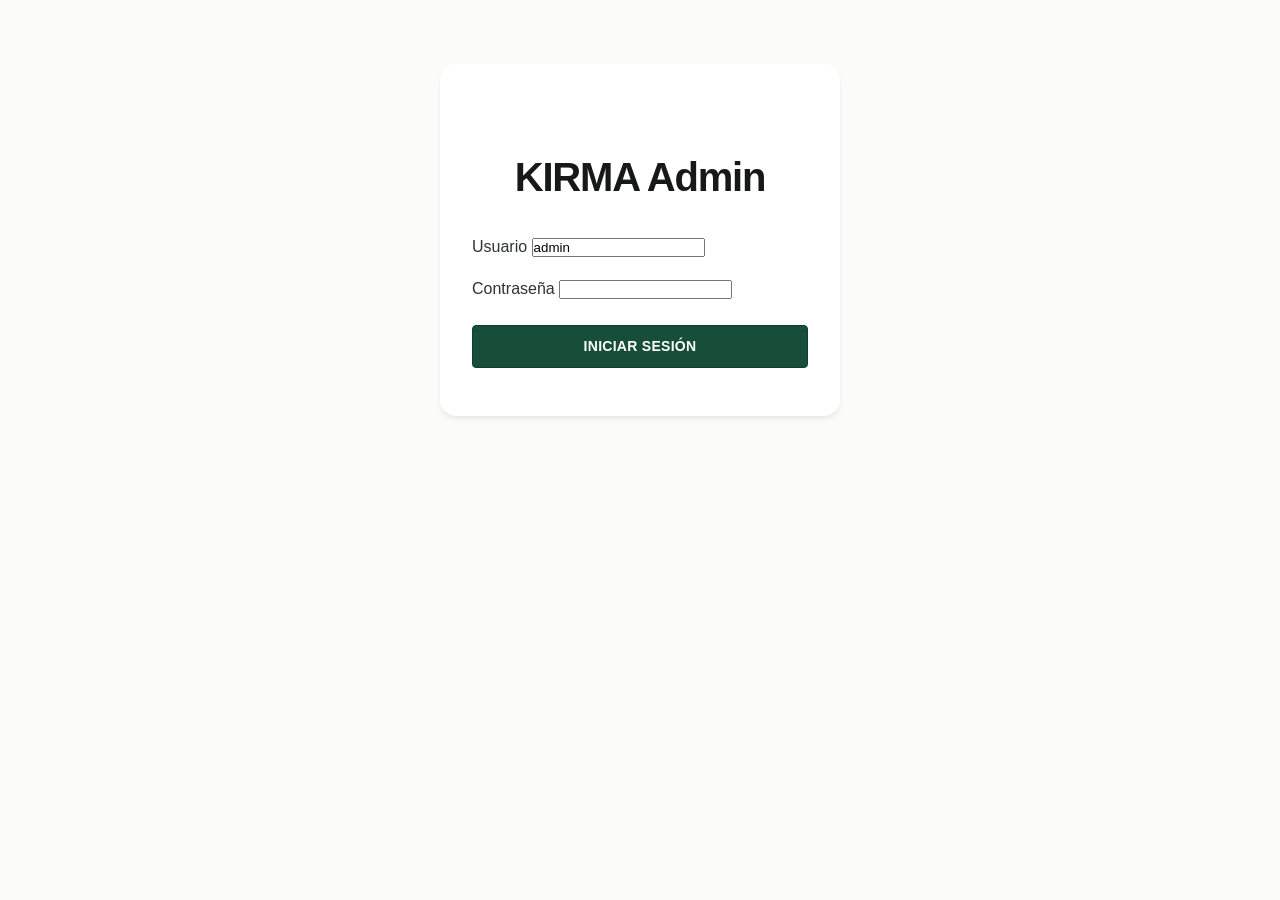
==== commit 23b1d49c: "feat: KIRMA V2 ejecucion autonoma - WhatsApp oficial, motor OCR multimodal/heuristico, backend FastA" ====
--- a/admin.html
+++ b/admin.html
@@ -2,276 +2,164 @@
 <html lang="es">
 <head>
   <meta charset="UTF-8">
+  <base href="./">
   <meta name="viewport" content="width=device-width, initial-scale=1.0">
-  <title>KIRMA | Acceso Privado — Módulo de Administración</title>
+  <title>KIRMA V2 | Panel Administrativo</title>
   <meta name="robots" content="noindex, nofollow, noarchive, nosnippet">
-
-  <!-- Hojas de Estilo Base y Admin -->
+  
   <link rel="stylesheet" href="css/variables.css">
   <link rel="stylesheet" href="css/base.css">
   <link rel="stylesheet" href="css/components.css">
   <link rel="stylesheet" href="css/admin.css">
+  
+  <style>
+    /* Estilos V2 */
+    .admin-layout { display: flex; min-height: 100vh; }
+    .admin-sidebar { width: 250px; background: var(--kirma-surface-dark); padding: 2rem 1rem; color: white; display:flex; flex-direction:column; }
+    .admin-main { flex: 1; padding: 2rem; background: var(--kirma-bg); overflow-y: auto; }
+    .admin-nav { display: flex; flex-direction: column; gap: 0.5rem; margin-top: 2rem; flex:1;}
+    .admin-nav-item { padding: 0.75rem 1rem; color: var(--kirma-text-muted); text-decoration: none; border-radius: 0.5rem; transition: background 0.2s;}
+    .admin-nav-item.active, .admin-nav-item:hover { background: rgba(255,255,255,0.1); color: white; }
+    
+    .view-section { display: none; }
+    .view-section.active { display: block; }
 
-  <!-- Tipografía -->
-  <link rel="preconnect" href="https://fonts.googleapis.com">
-  <link rel="preconnect" href="https://fonts.gstatic.com" crossorigin>
-  <link href="https://fonts.googleapis.com/css2?family=Inter:wght@400;500;600;700;800&family=Space+Mono:wght@400;700&display=swap" rel="stylesheet">
+    /* Dashboard Stats */
+    .stats-grid { display: grid; grid-template-columns: repeat(auto-fit, minmax(200px, 1fr)); gap: 1.5rem; margin-bottom: 2rem; }
+    .stat-card { background: white; padding: 1.5rem; border-radius: 1rem; box-shadow: var(--shadow-sm); border: 1px solid var(--kirma-border); }
+    .stat-value { font-size: 2.5rem; font-weight: 700; color: var(--kirma-primary); }
+    .stat-label { font-size: 0.875rem; color: var(--kirma-text-muted); text-transform: uppercase; letter-spacing: 0.05em; margin-top: 0.5rem; }
+  </style>
 </head>
 <body>
 
-  <!-- BARRERA DE SEGURIDAD / LOGIN PRIVADO (BLOQUEA LA PANTALLA SI NO HAY SESIÓN) -->
-  <div id="auth-gate-overlay" class="auth-overlay">
-    <div class="auth-card">
-      <div class="auth-lock-icon">🔒</div>
-      <h1 class="auth-title">Acceso Técnico Privado</h1>
-      <p class="auth-subtitle">
-        Este panel está restringido exclusivamente para la administración interna de inventario de <strong>KIRMA</strong>.
-      </p>
-
-      <div id="auth-error-msg" class="auth-error">
-        Contraseña incorrecta. Acceso no autorizado.
+  <!-- VIEW: LOGIN -->
+  <div id="view-login" class="view-section active">
+    <div style="max-width: 400px; margin: 4rem auto; padding: 2rem; background: white; border-radius: 1rem; box-shadow: var(--shadow-md);">
+      <div style="text-align: center; margin-bottom: 2rem;">
+        <svg width="40" height="40" viewBox="0 0 24 24" fill="none" stroke="var(--kirma-primary)" stroke-width="2"><path d="M12 2L2 7l10 5 10-5-10-5zM2 17l10 5 10-5M2 12l10 5 10-5"/></svg>
+        <h1 style="margin-top: 1rem;">KIRMA Admin</h1>
       </div>
-
-      <form id="auth-form" class="auth-form" onsubmit="return false;">
-        <div>
-          <label class="input-label" for="admin-password-input">Clave Maestra de Seguridad:</label>
-          <input type="password" id="admin-password-input" class="input-text" placeholder="Ingresa tu clave de acceso" autofocus autocomplete="current-password" required>
+      <form id="login-form">
+        <div class="form-group" style="margin-bottom: 1rem;">
+          <label class="form-label">Usuario</label>
+          <input type="text" id="login-user" class="form-control" value="admin" required>
         </div>
-        <button type="submit" class="btn btn-primary" id="btn-submit-auth" style="width: 100%;">
-          DESBLOQUEAR PANEL
-        </button>
-        <div style="text-align: center; margin-top: 0.5rem;">
-          <a href="index.html" style="font-size: 0.75rem; color: var(--kirma-text-muted); text-decoration: underline;">
-            ← Salir a la tienda pública
-          </a>
+        <div class="form-group" style="margin-bottom: 1.5rem;">
+          <label class="form-label">Contraseña</label>
+          <input type="password" id="login-pass" class="form-control" required>
         </div>
+        <button type="submit" class="btn btn-primary" style="width: 100%;">Iniciar Sesión</button>
+        <div id="login-error" style="color: red; margin-top: 1rem; text-align: center; font-size: 0.875rem;"></div>
       </form>
     </div>
   </div>
 
-  <!-- CONTENIDO DEL PANEL ADMIN (OCULTO HASTA AUTENTICARSE) -->
-  <div id="admin-app-container" style="display: none;">
-
-    <!-- Header de Administración -->
-    <header class="admin-header">
-      <div class="container admin-nav-bar">
-        <div style="display: flex; align-items: baseline; gap: 12px;">
-          <span class="brand-logo" style="color: #ffffff;">KIRMA</span>
-          <span class="admin-badge">PANEL TÉCNICO PRIVADO • LABORATORIO</span>
+  <!-- VIEW: ADMIN DASHBOARD -->
+  <div id="view-admin" class="view-section">
+    <div class="admin-layout">
+        <aside class="admin-sidebar">
+        <div style="display: flex; align-items: center; gap: 0.75rem; padding: 0 1rem;">
+            <svg width="24" height="24" viewBox="0 0 24 24" fill="none" stroke="var(--kirma-primary)" stroke-width="2"><path d="M12 2L2 7l10 5 10-5-10-5zM2 17l10 5 10-5M2 12l10 5 10-5"/></svg>
+            <strong style="font-size: 1.25rem;">KIRMA V2</strong>
         </div>
-        <div style="display: flex; gap: 0.75rem; align-items: center;">
-          <button class="btn btn-secondary btn-sm" id="btn-change-pwd" style="background: rgba(255,255,255,0.1); color: #fff; border-color: rgba(255,255,255,0.25);">
-            🔑 Cambiar Contraseña
-          </button>
-          <button class="btn btn-secondary btn-sm" id="btn-logout" style="background: #ef4444; color: #fff; border-color: #dc2626;">
-            Cerrar Sesión ✕
-          </button>
-          <a href="index.html" class="btn btn-secondary btn-sm" style="background: rgba(255,255,255,0.1); color: #fff; border-color: rgba(255,255,255,0.25);">
-            Ver Tienda ↗
-          </a>
-        </div>
-      </div>
-    </header>
-
-    <main class="container admin-main">
-
-      <!-- SECCIÓN 1: INGESTA CON IA DE LISTA EN JPG / TEXTO -->
-      <section class="admin-card">
-        <div class="admin-card-header">
-          <div>
-            <h2 class="admin-card-title">
-              <span>📷</span> Ingesta y Análisis Inteligente de Listas en JPG / PNG
-            </h2>
-            <p style="color: var(--kirma-text-muted); font-size: 0.875rem; margin-top: 4px;">
-              Sube o arrastra una fotografía de una lista de lotes, hoja de cálculo impresa o catálogo de proveedor. La IA leerá las columnas, extraerá especificaciones y generará las imágenes técnicas del equipo por referencia.
-            </p>
-          </div>
-          <span class="badge badge-disponible">MOTOR ACTIVO</span>
+        <nav class="admin-nav">
+            <a href="#" class="admin-nav-item active" data-target="subview-dashboard">Dashboard</a>
+            <a href="#" class="admin-nav-item" data-target="subview-products">Inventario</a>
+            <a href="#" class="admin-nav-item" data-target="subview-imports">Importar Listas</a>
+            <a href="index.html" class="admin-nav-item" style="margin-top: 2rem;">Ver Sitio Público</a>
+            <a href="#" class="admin-nav-item" id="btn-logout" style="margin-top: auto; color: #fca5a5;">Cerrar Sesión</a>
+        </nav>
+        </aside>
+        
+        <main class="admin-main">
+        
+        <!-- SUBVIEW: Dashboard -->
+        <div id="subview-dashboard" class="subview active">
+            <h2 style="margin-bottom: 1.5rem;">Dashboard de Inventario</h2>
+            <div class="stats-grid" id="dashboard-stats">
+              <div class="stat-card"><div class="stat-value">...</div><div class="stat-label">Cargando</div></div>
+            </div>
         </div>
 
-        <!-- Zona de Arrastre de Imagen -->
-        <div class="dropzone-box" id="dropzone">
-          <input type="file" id="file-input" accept="image/jpeg,image/png,image/webp" style="display: none;">
-          <span class="dropzone-icon">📥</span>
-          <p style="font-weight: 700; color: var(--kirma-text-main); margin-bottom: 4px;">
-            Haz clic o arrastra aquí tu lista en JPG / PNG
-          </p>
-          <p style="font-size: 0.8125rem; color: var(--kirma-text-muted);">
-            Soporta listas de inventario, facturas de lote y planillas de especificaciones
-          </p>
+        <!-- SUBVIEW: Products -->
+        <div id="subview-products" class="subview" style="display:none;">
+            <div style="display: flex; justify-content: space-between; align-items: center; margin-bottom: 1.5rem;">
+            <h2>Inventario</h2>
+            <div style="display: flex; gap: 1rem;">
+                <select id="filter-status" class="form-control">
+                <option value="">Todos los estados</option>
+                <option value="activo">Activos</option>
+                <option value="borrador">Borradores (Revisión)</option>
+                <option value="archivado">Archivados</option>
+                </select>
+                <button class="btn btn-primary" id="btn-new-product">Nuevo Producto</button>
+            </div>
+            </div>
+            
+            <div style="background: white; border-radius: 1rem; box-shadow: var(--shadow-sm); overflow: hidden;">
+            <table style="width: 100%; border-collapse: collapse; text-align: left;">
+                <thead style="background: var(--kirma-surface); border-bottom: 2px solid var(--kirma-border);">
+                <tr>
+                    <th style="padding: 1rem;">ID</th>
+                    <th style="padding: 1rem;">Marca/Modelo</th>
+                    <th style="padding: 1rem;">Specs</th>
+                    <th style="padding: 1rem;">Precio Venta</th>
+                    <th style="padding: 1rem;">Stock</th>
+                    <th style="padding: 1rem;">Estado</th>
+                    <th style="padding: 1rem;">Acciones</th>
+                </tr>
+                </thead>
+                <tbody id="products-table-body">
+                <tr><td colspan="7" style="padding: 2rem; text-align:center;">Cargando inventario...</td></tr>
+                </tbody>
+            </table>
+            </div>
         </div>
 
-        <!-- Previsualización de la Imagen Cargada -->
-        <div id="preview-wrapper" class="preview-container" style="display: none;">
-          <div class="preview-image-box">
-            <img id="image-preview" src="" alt="Vista previa de lista JPG">
-          </div>
-          <div style="flex-grow: 1;">
-            <div style="font-family: var(--font-mono); font-size: 0.75rem; color: var(--kirma-green-700); font-weight: bold;">
-              IMAGEN CARGADA CORRECTAMENTE
+        <!-- SUBVIEW: Imports -->
+        <div id="subview-imports" class="subview" style="display:none;">
+            <h2>Importar Lista de Precios (OCR)</h2>
+            <p style="color:var(--kirma-text-muted); margin-bottom: 1.5rem;">Sube un PDF o imagen con la lista de precios del proveedor. El sistema utilizará IA para extraer los productos y compararlos con tu inventario.</p>
+
+            <div style="background: white; padding: 2rem; border-radius: 1rem; border: 2px dashed var(--kirma-border); text-align: center;">
+              <form id="import-form">
+                <div class="form-group" style="max-width: 400px; margin: 0 auto 1rem; text-align: left;">
+                  <label class="form-label">Gemini API Key (Opcional si está en env)</label>
+                  <input type="password" id="gemini-key" class="form-control" placeholder="AIzaSy...">
+                </div>
+                <input type="file" id="import-file" accept=".pdf,.jpg,.jpeg,.png,.webp" style="display: none;" required>
+                <button type="button" class="btn btn-outline" onclick="document.getElementById('import-file').click()" style="margin-bottom: 1rem;">Seleccionar Archivo PDF/Imagen</button>
+                <div id="file-name-display" style="margin-bottom: 1rem; font-weight: bold;"></div>
+                <button type="submit" class="btn btn-primary" id="btn-upload-import" disabled>Subir y Procesar</button>
+              </form>
             </div>
-            <p id="image-meta" style="font-size: 0.8125rem; color: var(--kirma-text-muted); margin-top: 4px;"></p>
-
-            <!-- Configuración de API Key de Gemini opcional -->
-            <div class="ai-config-grid">
-              <div>
-                <label class="input-label" for="gemini-api-key">API Key de Google Gemini (Opcional):</label>
-                <input type="password" id="gemini-api-key" class="input-text" placeholder="AIzaSy... (para visión Gemini en vivo)">
-                <span style="font-size: 0.6875rem; color: var(--kirma-text-muted); display: block; margin-top: 4px;">
-                  Se guarda localmente en tu navegador. Si no tienes una, el sistema usará el motor de extracción estructurado integrado.
-                </span>
-              </div>
-              <div>
-                <label class="input-label">Modo de Procesamiento:</label>
-                <select id="ai-mode" class="input-text" style="cursor: pointer;">
-                  <option value="gemini">Gemini Multimodal Vision (Recomendado)</option>
-                  <option value="local">Parser Estructurado de Hardware (Sin API Key)</option>
-                </select>
-                <span style="font-size: 0.6875rem; color: var(--kirma-text-muted); display: block; margin-top: 4px;">
-                  Puedes cambiar el modo si deseas procesar sin conexión a la API.
-                </span>
-              </div>
+            
+            <div id="import-status" style="margin-top: 1.5rem; text-align: center; color: var(--kirma-primary);"></div>
+            
+            <h3 style="margin-top: 3rem; margin-bottom: 1rem;">Historial de Importaciones</h3>
+            <div style="background: white; border-radius: 1rem; box-shadow: var(--shadow-sm); overflow: hidden;">
+              <table style="width: 100%; border-collapse: collapse; text-align: left;">
+                  <thead style="background: var(--kirma-surface); border-bottom: 2px solid var(--kirma-border);">
+                  <tr>
+                      <th style="padding: 1rem;">ID</th>
+                      <th style="padding: 1rem;">Archivo</th>
+                      <th style="padding: 1rem;">Fecha</th>
+                      <th style="padding: 1rem;">Estado</th>
+                      <th style="padding: 1rem;">Registros</th>
+                  </tr>
+                  </thead>
+                  <tbody id="imports-history-body">
+                  <tr><td colspan="5" style="padding: 2rem; text-align:center;">Cargando...</td></tr>
+                  </tbody>
+              </table>
             </div>
-
-            <div style="margin-top: 1rem; display: flex; gap: 0.75rem; align-items: center;">
-              <button class="btn btn-primary" id="btn-process-image">
-                ⚡ Analizar Lista y Extraer Equipos
-              </button>
-              <button class="btn btn-secondary" id="btn-remove-image">
-                Cambiar Imagen
-              </button>
-            </div>
-
-            <!-- Indicador de Estado -->
-            <div id="processing-status" style="display: none;"></div>
-          </div>
         </div>
 
-        <!-- O pegar texto manualmente si ya se tiene transcrito -->
-        <details style="margin-top: 1.5rem; border-top: 1px dashed var(--kirma-border-main); padding-top: 1rem;">
-          <summary style="font-family: var(--font-mono); font-size: 0.8125rem; color: var(--kirma-text-muted); cursor: pointer;">
-            ¿Prefieres pegar la lista como texto o tabla? Haz clic aquí
-          </summary>
-          <div style="margin-top: 0.75rem;">
-            <textarea id="manual-text-input" class="input-text" rows="5" placeholder="Ejemplo:
-Dell Latitude 5420 / i5-1135G7 / 16GB / 512 SSD / 14 FHD / $1.890.000 / Grado A
-Lenovo ThinkPad T14 / Ryzen 5 PRO / 16GB / 512 SSD / 14 FHD / $2.150.000 / Grado A"></textarea>
-            <button class="btn btn-secondary btn-sm" id="btn-process-text" style="margin-top: 0.5rem;">
-              Analizar Texto Pegado
-            </button>
-          </div>
-        </details>
-      </section>
-
-      <!-- SECCIÓN 2: TABLA DE REVISIÓN (STAGING) Y GENERACIÓN VISUAL -->
-      <section class="admin-card" id="staging-section" style="display: none;">
-        <div class="admin-card-header">
-          <div>
-            <h2 class="admin-card-title">
-              <span>🛠️</span> Equipos Detectados para Revisión y Generación Visual
-            </h2>
-            <p style="color: var(--kirma-text-muted); font-size: 0.875rem; margin-top: 4px;">
-              Revisa o edita los datos extraídos de la JPG. El sistema ya ha generado los diagramas técnicos en 4 vistas correspondientes a cada referencia.
-            </p>
-          </div>
-          <div style="display: flex; gap: 0.5rem;">
-            <button class="btn btn-secondary btn-sm" id="btn-add-manual-row">+ Agregar Fila Manual</button>
-          </div>
-        </div>
-
-        <div class="staging-table-container">
-          <table class="staging-table">
-            <thead>
-              <tr>
-                <th style="width: 70px;">VISTA</th>
-                <th style="width: 100px;">TAG</th>
-                <th style="width: 90px;">MARCA</th>
-                <th style="width: 140px;">MODELO</th>
-                <th style="width: 150px;">PROCESADOR</th>
-                <th style="width: 90px;">RAM</th>
-                <th style="width: 100px;">DISCO</th>
-                <th style="width: 110px;">PANTALLA</th>
-                <th style="width: 120px;">PRECIO COP</th>
-                <th style="width: 100px;">ESTADO</th>
-                <th style="width: 80px;">BATERÍA</th>
-                <th style="width: 40px;"></th>
-              </tr>
-            </thead>
-            <tbody id="staging-tbody">
-              <!-- Filas generadas dinámicamente -->
-            </tbody>
-          </table>
-        </div>
-
-        <!-- Barra de Acciones de Publicación -->
-        <div style="margin-top: 1.5rem; padding-top: 1.25rem; border-top: 1px solid var(--kirma-border-subtle); display: flex; justify-content: space-between; align-items: center; flex-wrap: wrap; gap: 1rem;">
-          <div style="font-family: var(--font-mono); font-size: 0.8125rem; color: var(--kirma-text-muted);">
-            <span id="staging-count">0</span> equipos listos para ingresar al catálogo.
-          </div>
-          <div style="display: flex; gap: 0.75rem;">
-            <button class="btn btn-secondary" id="btn-download-code">
-              💾 Descargar inventory.js Actualizado
-            </button>
-            <button class="btn btn-primary" id="btn-publish-live">
-              🚀 APROBAR Y PUBLICAR AL CATÁLOGO EN VIVO
-            </button>
-          </div>
-        </div>
-      </section>
-
-      <!-- SECCIÓN 3: GESTIÓN DEL CATÁLOGO ACTUALMENTE ACTIVO -->
-      <section class="admin-card">
-        <div class="admin-card-header">
-          <div>
-            <h2 class="admin-card-title">
-              <span>📦</span> Inventario Activo en Tienda
-            </h2>
-            <p style="color: var(--kirma-text-muted); font-size: 0.875rem; margin-top: 4px;">
-              Consulta las unidades actualmente visibles para tus clientes en Armenia, Quindío y toda Colombia.
-            </p>
-          </div>
-          <button class="btn btn-secondary btn-sm" id="btn-reset-to-defaults" style="color: #ef4444; border-color: #fca5a5;">
-            Restablecer al Catálogo Base
-          </button>
-        </div>
-
-        <div id="live-inventory-container" class="staging-table-container">
-          <!-- Renderizado dinámicamente -->
-        </div>
-      </section>
-
-    </main>
-
-  </div>
-
-  <!-- MODAL: CAMBIAR CONTRASEÑA MAESTRA -->
-  <div class="modal-backdrop" id="pwd-change-modal" role="dialog" aria-modal="true" aria-labelledby="modal-pwd-title">
-    <div class="modal-dialog" style="max-width: 440px;">
-      <button class="modal-close-btn" id="btn-close-pwd-modal" aria-label="Cerrar modal">✕</button>
-      <div style="padding: 1.5rem;">
-        <h3 id="modal-pwd-title" style="font-size: 1.25rem; font-weight: 800; margin-bottom: 0.5rem;">Cambiar Clave Maestra</h3>
-        <p style="font-size: 0.8125rem; color: var(--kirma-text-muted); margin-bottom: 1.25rem;">
-          Define una nueva contraseña segura para el acceso al laboratorio administrativo.
-        </p>
-
-        <form id="change-pwd-form" onsubmit="return false;">
-          <div style="margin-bottom: 1rem;">
-            <label class="input-label" for="new-pwd-input">Nueva Contraseña:</label>
-            <input type="password" id="new-pwd-input" class="input-text" placeholder="Mínimo 6 caracteres" required>
-          </div>
-          <div style="margin-bottom: 1.5rem;">
-            <label class="input-label" for="confirm-pwd-input">Confirmar Nueva Contraseña:</label>
-            <input type="password" id="confirm-pwd-input" class="input-text" placeholder="Repite la contraseña" required>
-          </div>
-          <button type="submit" class="btn btn-primary" id="btn-save-new-pwd" style="width: 100%;">
-            GUARDAR NUEVA CONTRASEÑA
-          </button>
-        </form>
-      </div>
+        </main>
     </div>
   </div>
 
-  <!-- Script Modular del Módulo Admin con Seguridad Criptográfica -->
-  <script type="module" src="js/admin.js"></script>
+  <script type="module" src="js/admin-v2.js"></script>
 </body>
 </html>
